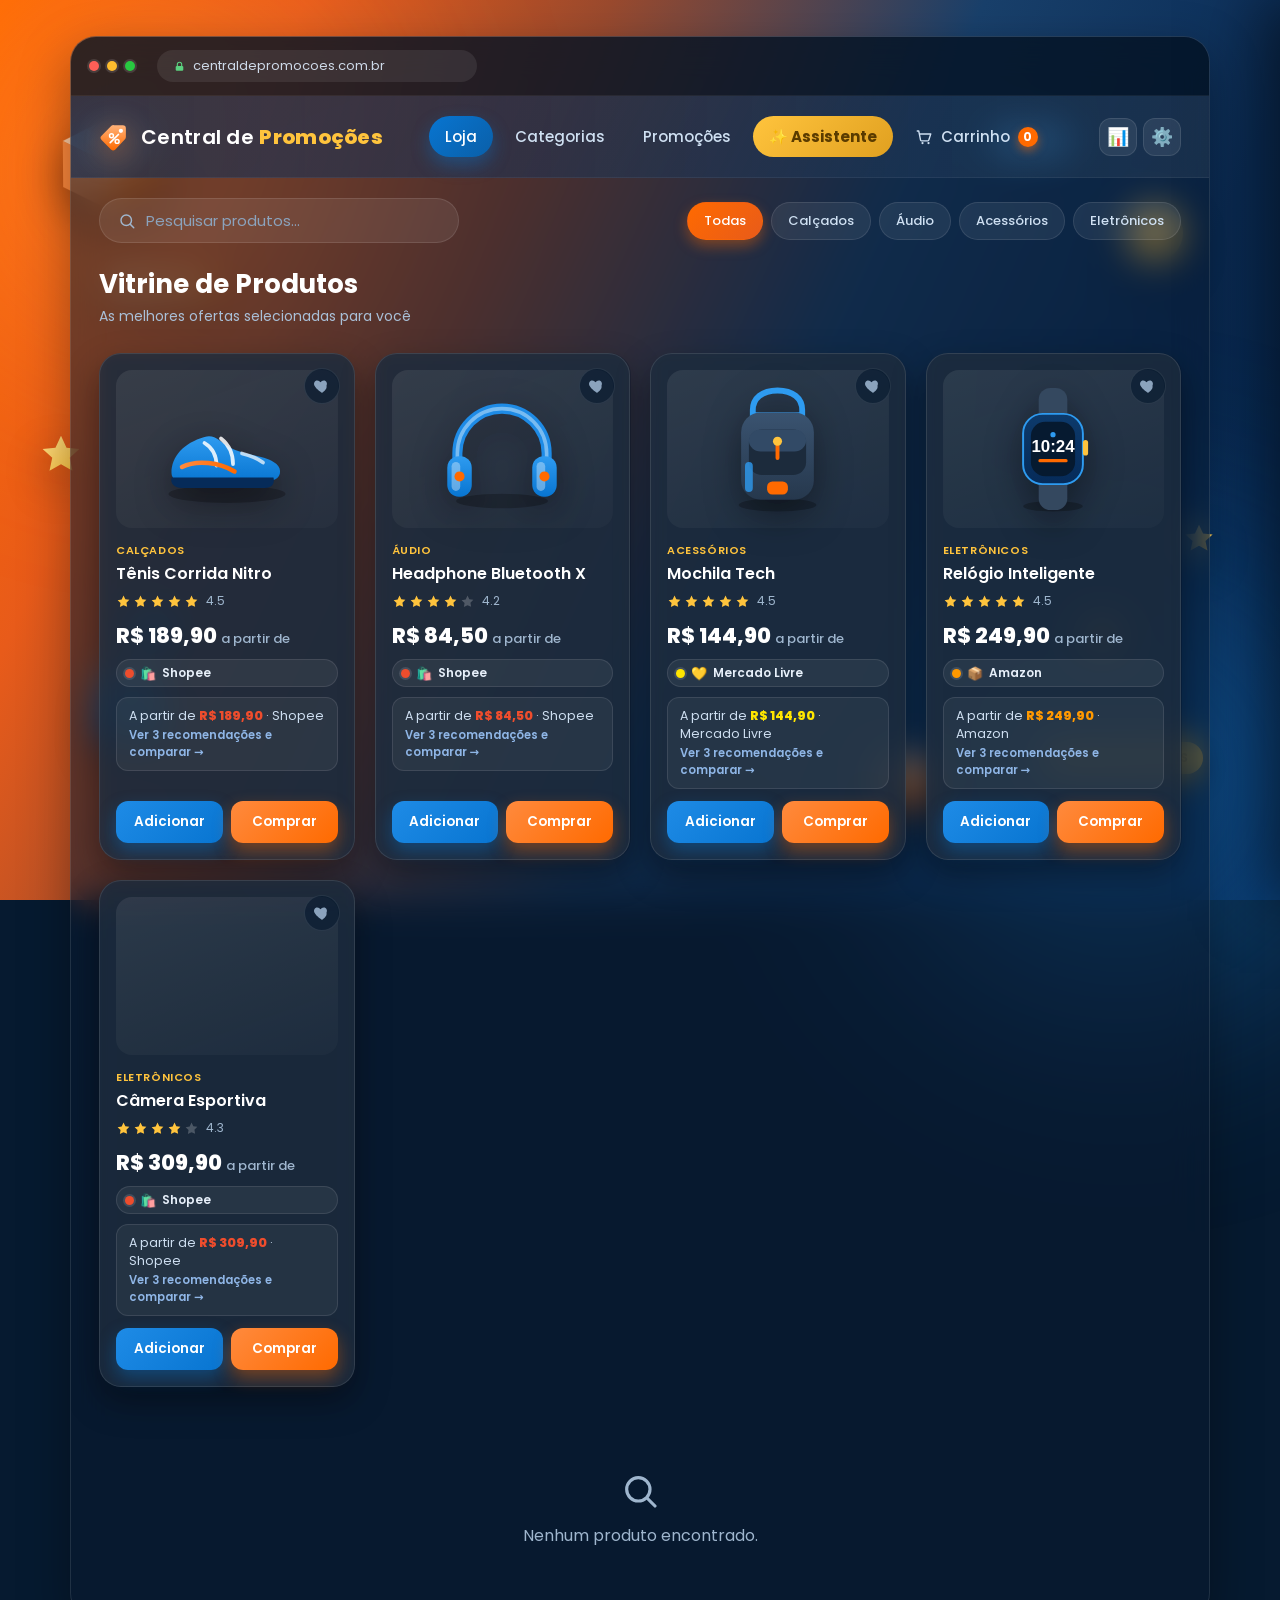
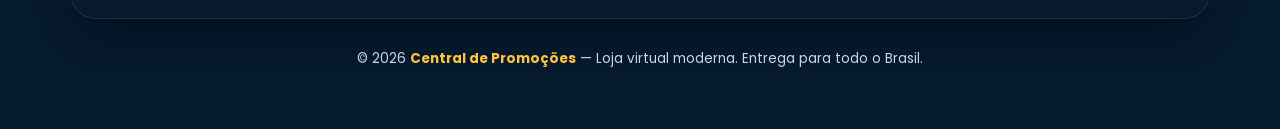
==== index.html @ 0fd8a56e "Add initial index.html for redirection to promotions" ====
<!DOCTYPE html>
<html lang="pt-BR">
<head>
  <meta charset="UTF-8">
  <meta http-equiv="refresh" content="0; url=./promo/">
  <title>Central de Promoções</title>
</head>
<body>
  <p>Redirecionando para a Central de Promoções...</p>
  <a href="./promo/">Clique aqui se não for redirecionado.</a>
</body>
</html>
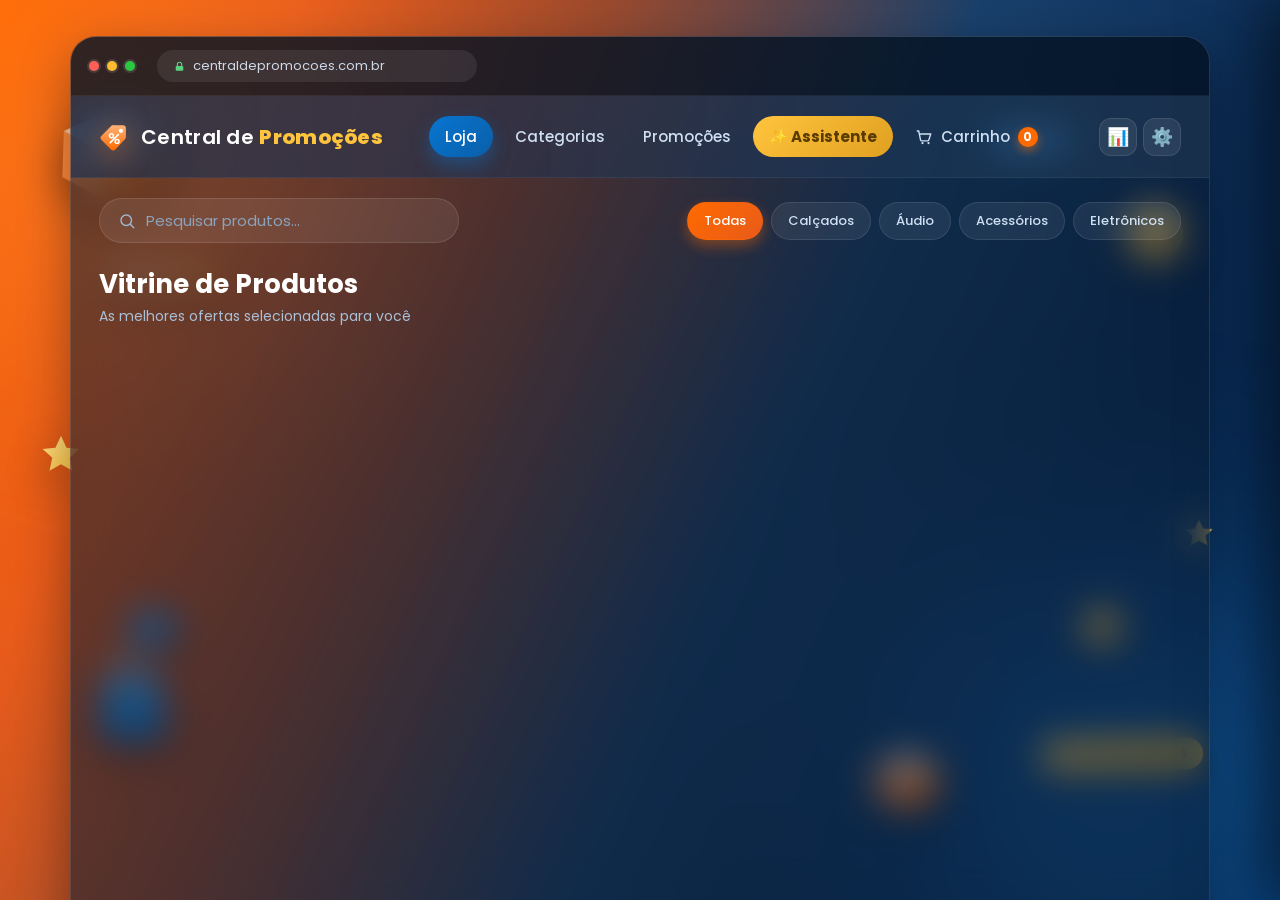
==== commit 61305d2c: "Update redirect message and link text in index.html" ====
--- a/index.html
+++ b/index.html
@@ -6,7 +6,7 @@
   <title>Central de Promoções</title>
 </head>
 <body>
-  <p>Redirecionando para a Central de Promoções...</p>
-  <a href="./promo/">Clique aqui se não for redirecionado.</a>
+  <p>Redirecionando...</p>
+  <a href="./promo/">Clique aqui para acessar o site.</a>
 </body>
 </html>
